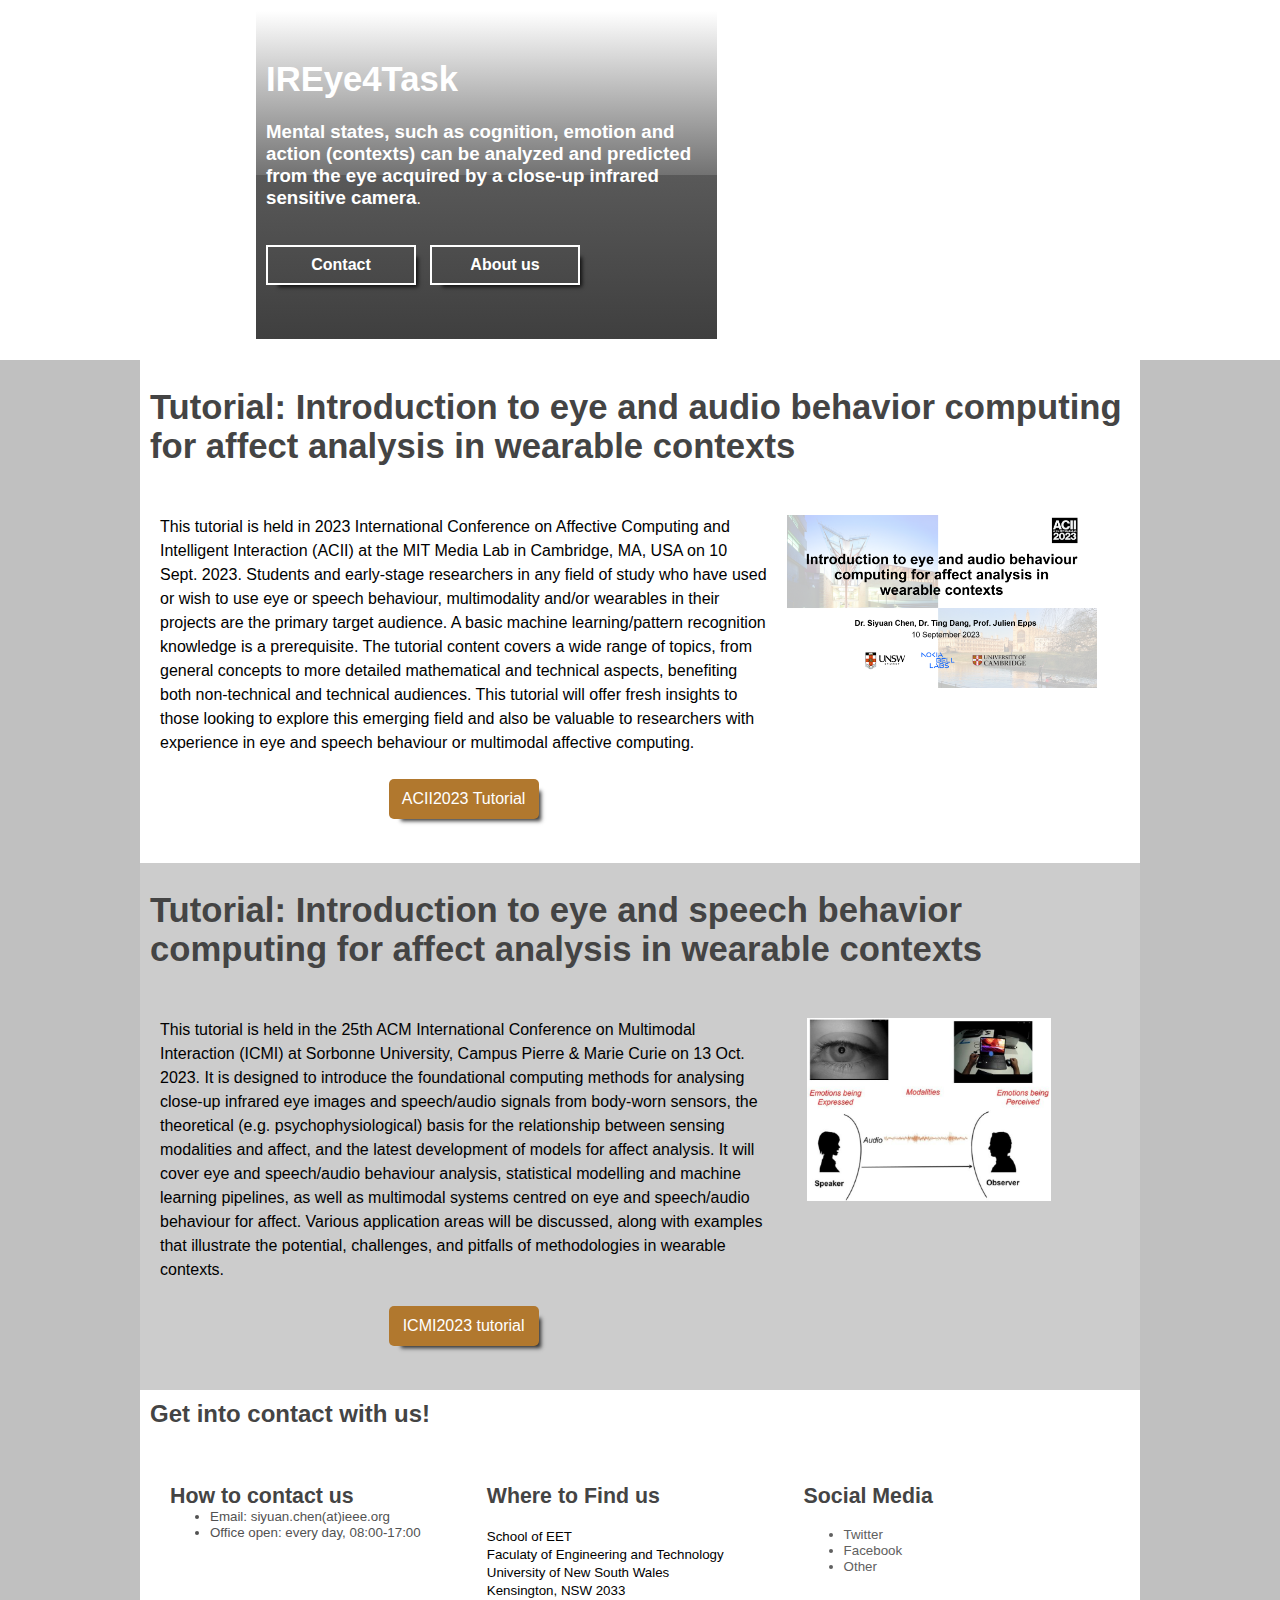
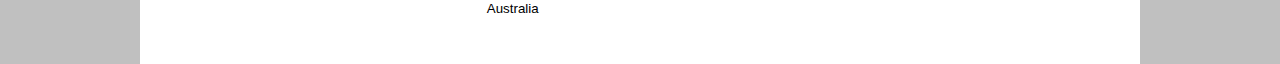
==== index.html @ 5e2644fa "Add files via upload" ====
<!DOCTYPE html>
<html> 
<head>
	<meta charset="utf-8">
	<meta name="viewport" content="width=device-width, initial-scale=1">
	<meta name="generator" content="RocketCake">
	<title></title>
	<link rel="stylesheet" type="text/css" href="index_html.css">
</head>
<body>
<div class="textstyle1">
<div id="container_6847f1d0"><div class="textstyle1"><div id="container_6cf5d1d2"><div id="container_6cf5d1d2_padding" ><div class="textstyle1"><span class="textstyle2"><br/></span><div id="container_118931d5"><div id="container_118931d5_padding" ></div></div></div>
<div class="textstyle3"><div id="container_74337d4f"><div id="container_74337d4f_padding" ><div class="textstyle3"><span class="textstyle4"><br/>IREye4Task</span><span class="textstyle5"><br/><br/>Mental states, such as cognition, emotion and action (contexts) can be analyzed and predicted from the eye acquired by a close-up infrared sensitive camera</span><span class="textstyle6">. </span>  <span class="textstyle7"><br/><br/></span>
  <a href="contact.html" style="text-decoration:none"><div id="button_4a2f61ca">
    <div class="vcenterstyle1"><div class="vcenterstyle2">      <div class="textstyle1">
        <span class="textstyle8">Contact</span>
        </div>
      <div class="textstyle3">
        </div>
      </div></div>
    </div></a>
  <span class="textstyle9">   </span>
  <a href="about.html" style="text-decoration:none"><div id="button_212cc296">
    <div class="vcenterstyle1"><div class="vcenterstyle2">      <div class="textstyle1">
        <span class="textstyle8">About us</span>
        </div>
      <div class="textstyle3">
        </div>
      </div></div>
    </div></a>
</div>
<div class="textstyle1">  <span class="textstyle9"><br/><br/></span>
</div>
<div style="clear:both"></div></div></div></div>
<div style="clear:both"></div></div></div></div>
</div>  </div>
<div class="textstyle3">
<div id="container_5dc15a0d"><div class="textstyle1"><div id="container_5152054b"><div id="container_5152054b_padding" ><div class="textstyle3"><span class="textstyle2"><br/></span><span class="textstyle10">Tutorial: Introduction to eye and audio behavior computing for affect analysis in wearable contexts<br/><br/></span><div id="container_10853e17"><div id="container_10853e17_padding" ><div class="textstyle3">  <span class="textstyle11">This tutorial is held in 2023 International Conference on Affective Computing and Intelligent Interaction (ACII) at the MIT Media Lab in Cambridge, MA, USA on 10 Sept. 2023. Students and early-stage researchers in any field of study who have used or wish to use eye or speech behaviour, multimodality and/or wearables in their projects are the primary target audience. A basic machine learning/pattern recognition knowledge is a prerequisite. The tutorial content covers a wide range of topics, from general concepts to more detailed mathematical and technical aspects, benefiting both non-technical and technical audiences. This tutorial will offer fresh insights to those looking to explore this emerging field and also be valuable to researchers with experience in eye and speech behaviour or multimodal affective computing.<br/><br/></span>
</div>
<div class="textstyle1">  <a href="acii_tutorial.html" style="text-decoration:none"><div id="button_26982c48">
    <div class="vcenterstyle1"><div class="vcenterstyle2">      <div class="textstyle3">
        </div>
      <div class="textstyle1">
        <span class="textstyle12">ACII2023 Tutorial</span>
        </div>
      </div></div>
    </div></a>
</div>
<div class="textstyle3">  <span class="textstyle11"><br/></span>
</div>
<div style="clear:both"></div></div></div><div id="container_10224cb5"><div id="container_10224cb5_padding" ><div class="textstyle3"><img src="rc_images/acii_tutorial_1200x671.png" width="1200" height="671" id="img_ea3b47e" alt="" title="" /></div>
<div style="clear:both"></div></div></div><span class="textstyle2"><br/></span></div>
<div style="clear:both"></div></div></div></div>
</div><span class="textstyle2"><br/></span><div id="container_147dd5a4"><div class="textstyle1"><div id="container_7d38756a"><div id="container_7d38756a_padding" ><div class="textstyle3"><span class="textstyle2"><br/></span><span class="textstyle10">Tutorial: Introduction to eye and speech behavior computing for affect analysis in wearable contexts<br/><br/></span><div id="container_78514065"><div id="container_78514065_padding" ><div class="textstyle3">  <span class="textstyle11">This tutorial is held in the 25th ACM International Conference on Multimodal Interaction (ICMI) at Sorbonne University, Campus Pierre &amp; Marie Curie on 13 Oct. 2023. It is designed to introduce the foundational computing methods for analysing close-up infrared eye images and speech/audio signals from body-worn sensors, the theoretical (e.g. psychophysiological) basis for the relationship between sensing modalities and affect, and the latest development of models for affect analysis. It will cover eye and speech/audio behaviour analysis, statistical modelling and machine learning pipelines, as well as multimodal systems centred on eye and speech/audio behaviour for affect. Various application areas will be discussed, along with examples that illustrate the potential, challenges, and pitfalls of methodologies in wearable contexts.<br/><br/></span>
</div>
<div class="textstyle1">  <a href="icmi_tutorial.html" style="text-decoration:none"><div id="button_782e733d">
    <div class="vcenterstyle1"><div class="vcenterstyle2">      <div class="textstyle3">
        </div>
      <div class="textstyle1">
        <span class="textstyle12">ICMI2023 tutorial</span>
        </div>
      </div></div>
    </div></a>
</div>
<div class="textstyle3">  <span class="textstyle11"><br/></span>
</div>
<div style="clear:both"></div></div></div><div id="container_4a7848cd"><div id="container_4a7848cd_padding" ><div class="textstyle1"><img src="rc_images/speech1.jpg" width="742" height="555" id="img_37eddc0e" alt="" title="" /></div>
<div style="clear:both"></div></div></div><span class="textstyle2"><br/></span></div>
<div style="clear:both"></div></div></div></div>
</div><span class="textstyle2"><br/></span>  </div>
<div class="textstyle1">
<div id="container_7d6eadac"><div id="container_7d6eadac_padding" ><div class="textstyle3"><span class="textstyle13">Get into contact with us!<br/></span><span class="textstyle2"><br/><br/></span><div id="container_718109b3"><div id="container_718109b3_padding" ><div class="textstyle3"><div id="container_5382d0f7"><div id="container_5382d0f7_padding" ><div class="textstyle3"><span class="textstyle14">How to contact us</span><span class="textstyle2"><br/></span>  <span class="textstyle15"> </span>
<ul id="ul_7d88a215" class="ulstyle1">
<li><span class="textstyle15">Email: siyuan.chen(at)ieee.org</span></li>
<li><span class="textstyle15">Office open: every day, 08:00-17:00</span></div>
</li>
</ul>
</div></div><div id="container_1fb17606"><div id="container_1fb17606_padding" ><div class="textstyle3"><span class="textstyle14">Where to Find us</span><span class="textstyle2"><br/><br/></span><span class="textstyle16">School of EET<br/>Faculaty of Engineering and Technology<br/>University of New South Wales<br/>Kensington, NSW 2033<br/>Australia</span></div>
</div></div><div id="container_638c8d1a"><div id="container_638c8d1a_padding" ><div class="textstyle3"><span class="textstyle14">Social Media</span><span class="textstyle2"><br/><br/></span><ul id="ul_534c4641" class="ulstyle2">
<li><span class="textstyle17">Twitter</span></li>
<li><span class="textstyle17">Facebook</span></li>
<li><span class="textstyle17">Other</span></div>
</li>
</ul>
</div></div></div>
<div style="clear:both"></div></div></div></div>
<div style="clear:both"></div></div></div>  </div>
</body>
</html>
---- index_html.css ----
a { color:#5D5D9E; } 
a:visited { color:#5D5D9E; } 
a:active { color:#5C615E; } 
a:hover { color:#B2B3B4; } 
#button_4a2f61ca { box-sizing: border-box; vertical-align: bottom; position:relative; display: inline-block; margin:10px 10px 0px 0px;width:150px; height:40px; background:none; border: 2px solid #FFFFFF; box-shadow: 7px 7px 4px -5px rgba(0, 0, 0, 0.784314);  }
#button_4a2f61ca:hover { border-color:#C0C0C0;  }
#button_4a2f61ca:hover span { color:#AFAFAF; }
#button_212cc296 { box-sizing: border-box; vertical-align: bottom; position:relative; display: inline-block; margin:10px 10px 0px 0px;width:150px; height:40px; background:none; border: 2px solid #FFFFFF; box-shadow: 7px 7px 4px -5px rgba(0, 0, 0, 0.784314);  }
#button_212cc296:hover { border-color:#C0C0C0;  }
#button_212cc296:hover span { color:#AFAFAF; }
body { background-color:#C0C0C0; padding:0;  margin: 0; }
.textstyle1 { text-align:center; }
#container_6847f1d0 { vertical-align: top; position:relative; display: inline-block; width:100%; min-height:354px; background-color:#2D2913;  }
#container_6cf5d1d2 { vertical-align: top; position:relative; display: inline-block; width:100%; min-height:360px; max-width:1600px; background-color:#FFFFFF; background-image: url(rc_images/ireye4task.jpg); background-position:center center; background-size:cover;  }
#container_6cf5d1d2_padding { margin: 10px; display: block;  }
.textstyle2 { font-size:12pt; font-family:Arial, Helvetica, sans-serif; color:#000000;  }
#container_118931d5 { vertical-align: top; position:relative; display: inline-block; width:85%; min-height:184px; max-width:1000px; background:none;  }
#container_118931d5_padding { margin: 10px; display: block;  }
.textstyle3 { text-align:left; }
#container_74337d4f { position:absolute; left:20%; top:3%; width:36%; min-height:318px; background-color:#FFFFFF; background: linear-gradient(to bottom,#FFFFFF, #727272 50%, #595959 50%, #3F3F3F);  }
#container_74337d4f_padding { margin: 10px; display: block;  }
.textstyle4 { font-size:26pt; font-family:Arial, Helvetica, sans-serif; color:#FFFFFF; font-weight:bold;  }
.textstyle5 { font-size:14pt; font-family:Arial, Helvetica, sans-serif; color:#FFFFFF; font-weight:bold;  }
.textstyle6 { font-size:12pt; font-family:Arial, Helvetica, sans-serif; color:#FFFFFF; line-height: 1.5;  }
.textstyle7 { font-size:12pt; font-family:Arial, Helvetica, sans-serif; color:#FFFFFF; font-weight:bold; line-height: 1.5;  }
.vcenterstyle1 { display: table; width: 100%; height: 100%; }
.vcenterstyle2 { display: table-cell; vertical-align: middle; }
.textstyle8 { font-size:12pt; font-family:Arial, Helvetica, sans-serif; color:#FFFFFF; font-weight:bold;  }
.textstyle9 { font-size:14pt; font-family:Arial, Helvetica, sans-serif; color:#000000;  }
#container_5dc15a0d { vertical-align: top; position:relative; display: inline-block; width:100%; min-height:150px; background:none;  }
#container_5152054b { vertical-align: top; position:relative; display: inline-block; width:80%; min-height:320px; max-width:1000px; background-color:#FFFFFF;  }
#container_5152054b_padding { margin: 10px; display: block;  }
.textstyle10 { font-size:26pt; font-family:Arial, Helvetica, sans-serif; color:#444444; font-weight:bold;  }
#container_10853e17 { vertical-align: top; position:relative; display: inline-block; width:64%; min-height:186px; background:none;  }
#container_10853e17_padding { margin: 10px; display: block;  }
.textstyle11 { font-size:12pt; font-family:Arial, Helvetica, sans-serif; color:#000000; line-height: 1.5;  }
#button_26982c48 { vertical-align: bottom; border-radius: 5px; position:relative; display: inline-block; width:150px; height:40px; background-color:#B1782E; box-shadow: 7px 7px 4px -5px rgba(0, 0, 0, 0.784314);  }
.textstyle12 { font-size:12pt; font-family:Arial, Helvetica, sans-serif; color:#FFFFFF;  }
#container_10224cb5 { vertical-align: top; position:relative; display: inline-block; width:33%; min-height:222px; background:none;  }
#container_10224cb5_padding { margin: 10px; display: block;  }
#img_ea3b47e { vertical-align: bottom; position:relative; display: inline-block; width:102%; background:none; height:auto;  }
#container_147dd5a4 { vertical-align: top; position:relative; display: inline-block; width:100%; min-height:150px; background:none;  }
#container_7d38756a { vertical-align: top; position:relative; display: inline-block; width:80%; min-height:320px; max-width:1000px; background-color:#CCCCCC;  }
#container_7d38756a_padding { margin: 10px; display: block;  }
#container_78514065 { vertical-align: top; position:relative; display: inline-block; width:64%; min-height:186px; background:none;  }
#container_78514065_padding { margin: 10px; display: block;  }
#button_782e733d { vertical-align: bottom; border-radius: 5px; position:relative; display: inline-block; width:150px; height:40px; background-color:#B1782E; box-shadow: 7px 7px 4px -5px rgba(0, 0, 0, 0.784314);  }
#container_4a7848cd { vertical-align: top; position:relative; display: inline-block; width:31%; min-height:186px; background:none;  }
#container_4a7848cd_padding { margin: 10px; display: block;  }
#img_37eddc0e { vertical-align: bottom; position:relative; display: inline-block; width:86%; background:none; height:auto;  }
#container_7d6eadac { vertical-align: top; position:relative; display: inline-block; width:80%; min-height:274px; max-width:1000px; background-color:#FFFFFF;  }
#container_7d6eadac_padding { margin: 10px; display: block;  }
.textstyle13 { font-size:18pt; font-family:Arial, Helvetica, sans-serif; color:#444444; font-weight:bold;  }
#container_718109b3 { vertical-align: top; position:relative; display: inline-block; width:100%; min-height:150px; background:none;  }
#container_718109b3_padding { margin: 10px; display: block;  }
#container_5382d0f7 { vertical-align: top; position:relative; display: inline-block; width:33%; min-height:150px; background:none;  }
#container_5382d0f7_padding { margin: 10px; display: block;  }
.textstyle14 { font-size:16pt; font-family:Arial, Helvetica, sans-serif; color:#444444; font-weight:bold;  }
.textstyle15 { font-size:10pt; font-family:Arial, Helvetica, sans-serif; color:#525252;  }
.ulstyle1 { margin:0; font-size: 10pt; color:#525252;  }
#container_1fb17606 { vertical-align: top; position:relative; display: inline-block; width:33%; min-height:150px; background:none;  }
#container_1fb17606_padding { margin: 10px; display: block;  }
.textstyle16 { font-size:10pt; font-family:Arial, Helvetica, sans-serif; color:#000000;  }
#container_638c8d1a { vertical-align: top; position:relative; display: inline-block; width:33%; min-height:150px; background:none;  }
#container_638c8d1a_padding { margin: 10px; display: block;  }
.ulstyle2 { margin:0; font-size: 10pt; color:#606060;  }
.textstyle17 { font-size:10pt; font-family:Arial, Helvetica, sans-serif; color:#606060;  }
@media only screen and (max-width: 450px)
{
		#container_5382d0f7 { width:100%;  }
		#container_1fb17606 { width:100%;  }
		#container_638c8d1a { width:100%;  }
}
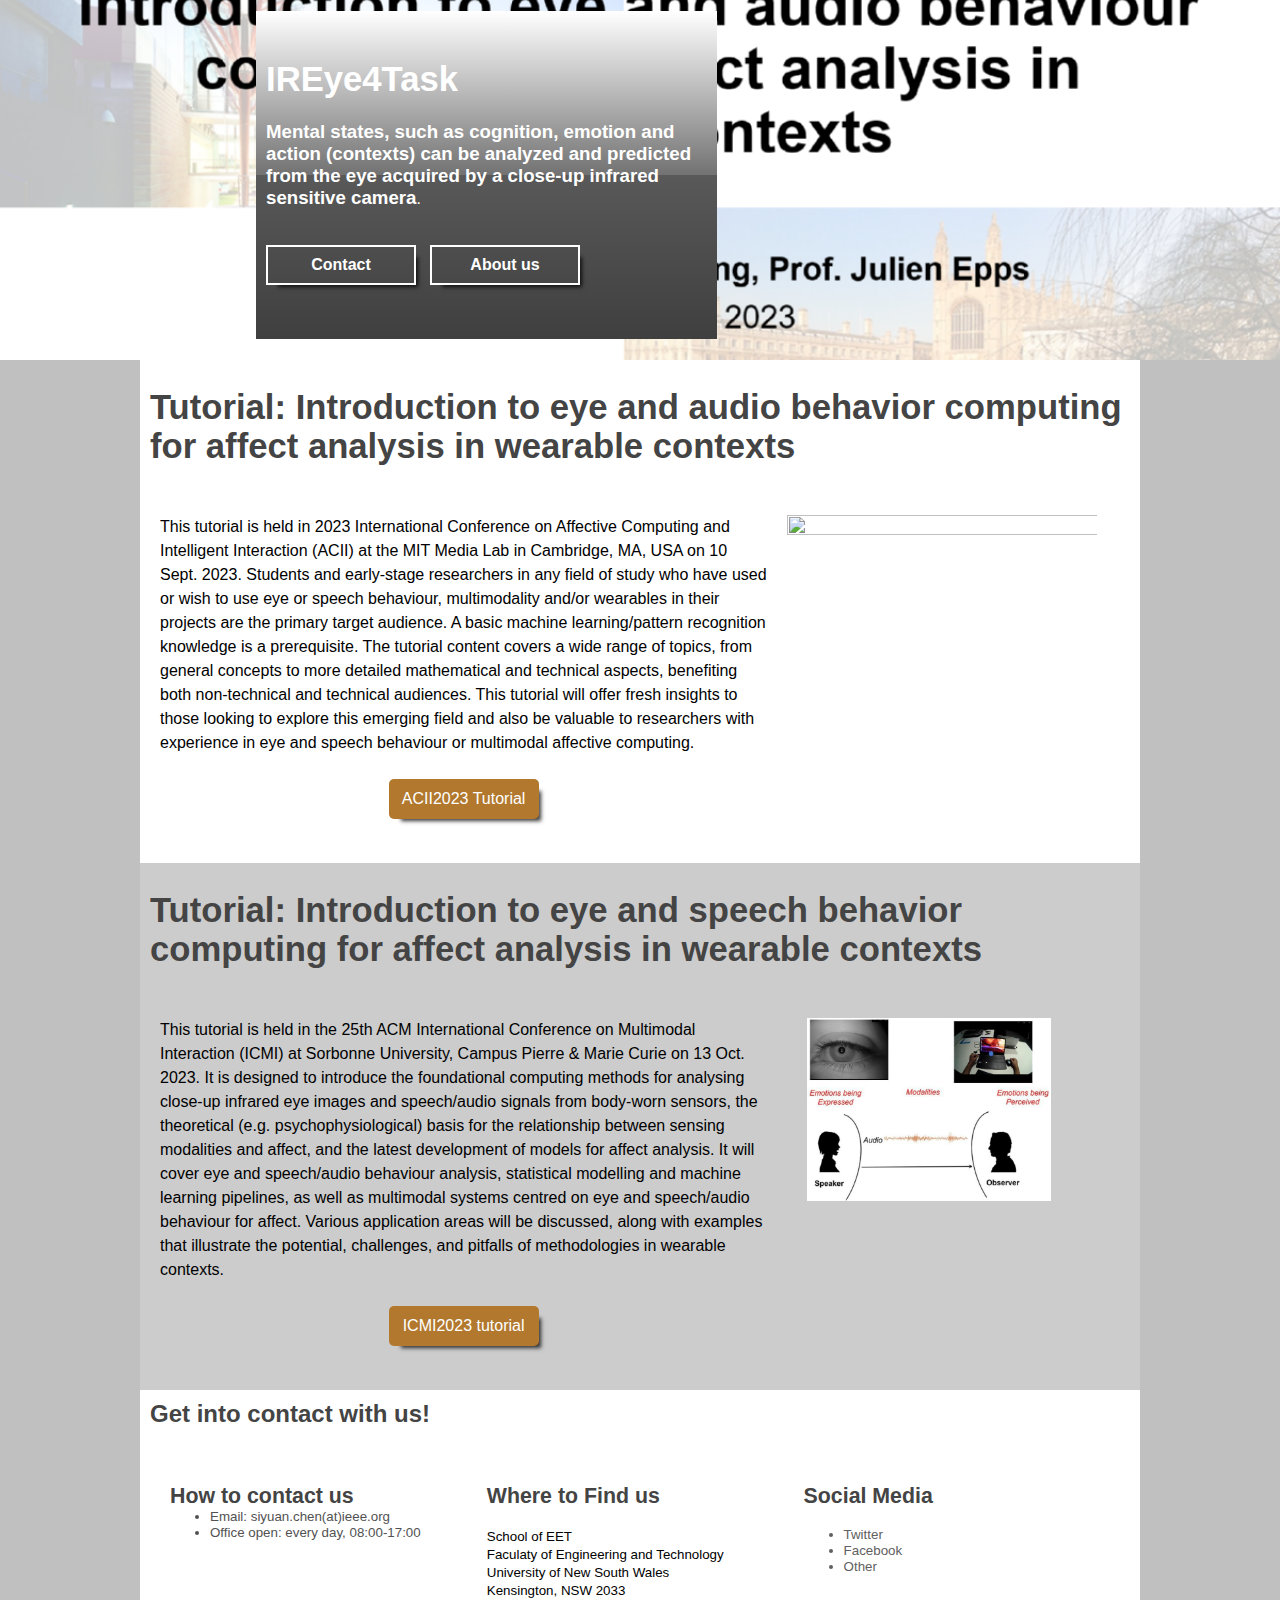
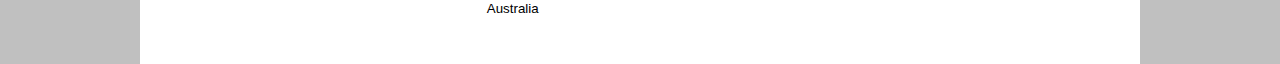
==== commit bce620c8: "Add files via upload" ====
--- a/index.html
+++ b/index.html
@@ -48,7 +48,7 @@
 </div>
 <div class="textstyle3">  <span class="textstyle11"><br/></span>
 </div>
-<div style="clear:both"></div></div></div><div id="container_10224cb5"><div id="container_10224cb5_padding" ><div class="textstyle3"><img src="rc_images/acii_tutorial_1200x671.png" width="1200" height="671" id="img_ea3b47e" alt="" title="" /></div>
+<div style="clear:both"></div></div></div><div id="container_10224cb5"><div id="container_10224cb5_padding" ><div class="textstyle3"><img src="rc_images/acii_tutorial_1200x6711.png" width="1200" height="671" id="img_ea3b47e" alt="" title="" /></div>
 <div style="clear:both"></div></div></div><span class="textstyle2"><br/></span></div>
 <div style="clear:both"></div></div></div></div>
 </div><span class="textstyle2"><br/></span><div id="container_147dd5a4"><div class="textstyle1"><div id="container_7d38756a"><div id="container_7d38756a_padding" ><div class="textstyle3"><span class="textstyle2"><br/></span><span class="textstyle10">Tutorial: Introduction to eye and speech behavior computing for affect analysis in wearable contexts<br/><br/></span><div id="container_78514065"><div id="container_78514065_padding" ><div class="textstyle3">  <span class="textstyle11">This tutorial is held in the 25th ACM International Conference on Multimodal Interaction (ICMI) at Sorbonne University, Campus Pierre &amp; Marie Curie on 13 Oct. 2023. It is designed to introduce the foundational computing methods for analysing close-up infrared eye images and speech/audio signals from body-worn sensors, the theoretical (e.g. psychophysiological) basis for the relationship between sensing modalities and affect, and the latest development of models for affect analysis. It will cover eye and speech/audio behaviour analysis, statistical modelling and machine learning pipelines, as well as multimodal systems centred on eye and speech/audio behaviour for affect. Various application areas will be discussed, along with examples that illustrate the potential, challenges, and pitfalls of methodologies in wearable contexts.<br/><br/></span>
--- a/index_html.css
+++ b/index_html.css
@@ -11,7 +11,7 @@
 body { background-color:#C0C0C0; padding:0;  margin: 0; }
 .textstyle1 { text-align:center; }
 #container_6847f1d0 { vertical-align: top; position:relative; display: inline-block; width:100%; min-height:354px; background-color:#2D2913;  }
-#container_6cf5d1d2 { vertical-align: top; position:relative; display: inline-block; width:100%; min-height:360px; max-width:1600px; background-color:#FFFFFF; background-image: url(rc_images/ireye4task.jpg); background-position:center center; background-size:cover;  }
+#container_6cf5d1d2 { vertical-align: top; position:relative; display: inline-block; width:100%; min-height:360px; max-width:1600px; background-color:#FFFFFF; background-image: url(rc_images/acii_tutorial_1200x671.png); background-position:center center; background-size:cover;  }
 #container_6cf5d1d2_padding { margin: 10px; display: block;  }
 .textstyle2 { font-size:12pt; font-family:Arial, Helvetica, sans-serif; color:#000000;  }
 #container_118931d5 { vertical-align: top; position:relative; display: inline-block; width:85%; min-height:184px; max-width:1000px; background:none;  }
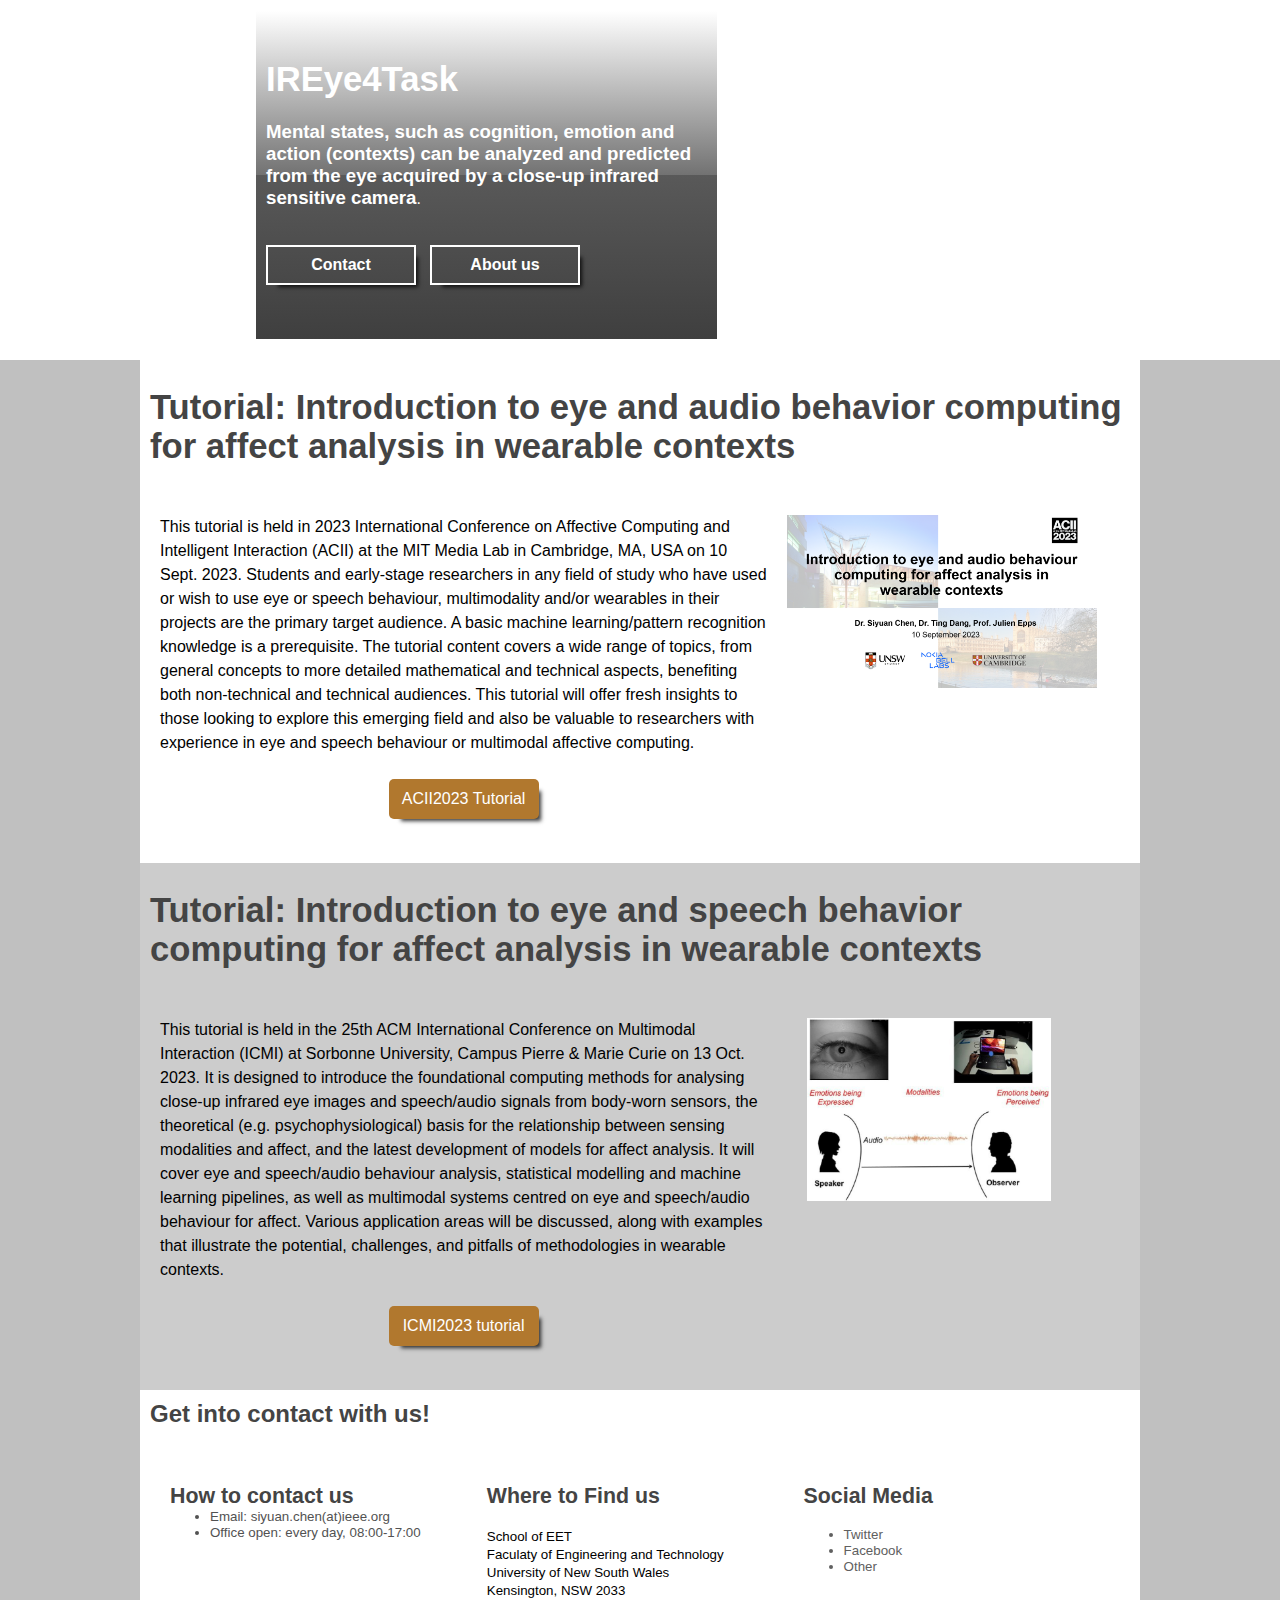
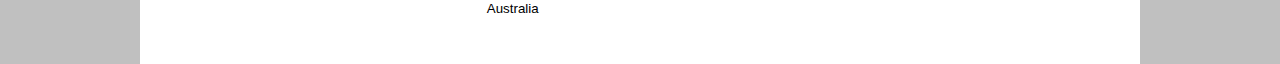
==== commit 6301ed85: "Add files via upload" ====
--- a/index.html
+++ b/index.html
@@ -48,7 +48,7 @@
 </div>
 <div class="textstyle3">  <span class="textstyle11"><br/></span>
 </div>
-<div style="clear:both"></div></div></div><div id="container_10224cb5"><div id="container_10224cb5_padding" ><div class="textstyle3"><img src="rc_images/acii_tutorial_1200x6711.png" width="1200" height="671" id="img_ea3b47e" alt="" title="" /></div>
+<div style="clear:both"></div></div></div><div id="container_10224cb5"><div id="container_10224cb5_padding" ><div class="textstyle3"><img src="rc_images/acii_tutorial_1200x671.png" width="1200" height="671" id="img_ea3b47e" alt="" title="" /></div>
 <div style="clear:both"></div></div></div><span class="textstyle2"><br/></span></div>
 <div style="clear:both"></div></div></div></div>
 </div><span class="textstyle2"><br/></span><div id="container_147dd5a4"><div class="textstyle1"><div id="container_7d38756a"><div id="container_7d38756a_padding" ><div class="textstyle3"><span class="textstyle2"><br/></span><span class="textstyle10">Tutorial: Introduction to eye and speech behavior computing for affect analysis in wearable contexts<br/><br/></span><div id="container_78514065"><div id="container_78514065_padding" ><div class="textstyle3">  <span class="textstyle11">This tutorial is held in the 25th ACM International Conference on Multimodal Interaction (ICMI) at Sorbonne University, Campus Pierre &amp; Marie Curie on 13 Oct. 2023. It is designed to introduce the foundational computing methods for analysing close-up infrared eye images and speech/audio signals from body-worn sensors, the theoretical (e.g. psychophysiological) basis for the relationship between sensing modalities and affect, and the latest development of models for affect analysis. It will cover eye and speech/audio behaviour analysis, statistical modelling and machine learning pipelines, as well as multimodal systems centred on eye and speech/audio behaviour for affect. Various application areas will be discussed, along with examples that illustrate the potential, challenges, and pitfalls of methodologies in wearable contexts.<br/><br/></span>
--- a/index_html.css
+++ b/index_html.css
@@ -11,7 +11,7 @@
 body { background-color:#C0C0C0; padding:0;  margin: 0; }
 .textstyle1 { text-align:center; }
 #container_6847f1d0 { vertical-align: top; position:relative; display: inline-block; width:100%; min-height:354px; background-color:#2D2913;  }
-#container_6cf5d1d2 { vertical-align: top; position:relative; display: inline-block; width:100%; min-height:360px; max-width:1600px; background-color:#FFFFFF; background-image: url(rc_images/acii_tutorial_1200x671.png); background-position:center center; background-size:cover;  }
+#container_6cf5d1d2 { vertical-align: top; position:relative; display: inline-block; width:100%; min-height:360px; max-width:1600px; background-color:#FFFFFF; background-image: url(rc_images/ireye4task.jpg); background-position:center center; background-size:cover;  }
 #container_6cf5d1d2_padding { margin: 10px; display: block;  }
 .textstyle2 { font-size:12pt; font-family:Arial, Helvetica, sans-serif; color:#000000;  }
 #container_118931d5 { vertical-align: top; position:relative; display: inline-block; width:85%; min-height:184px; max-width:1000px; background:none;  }
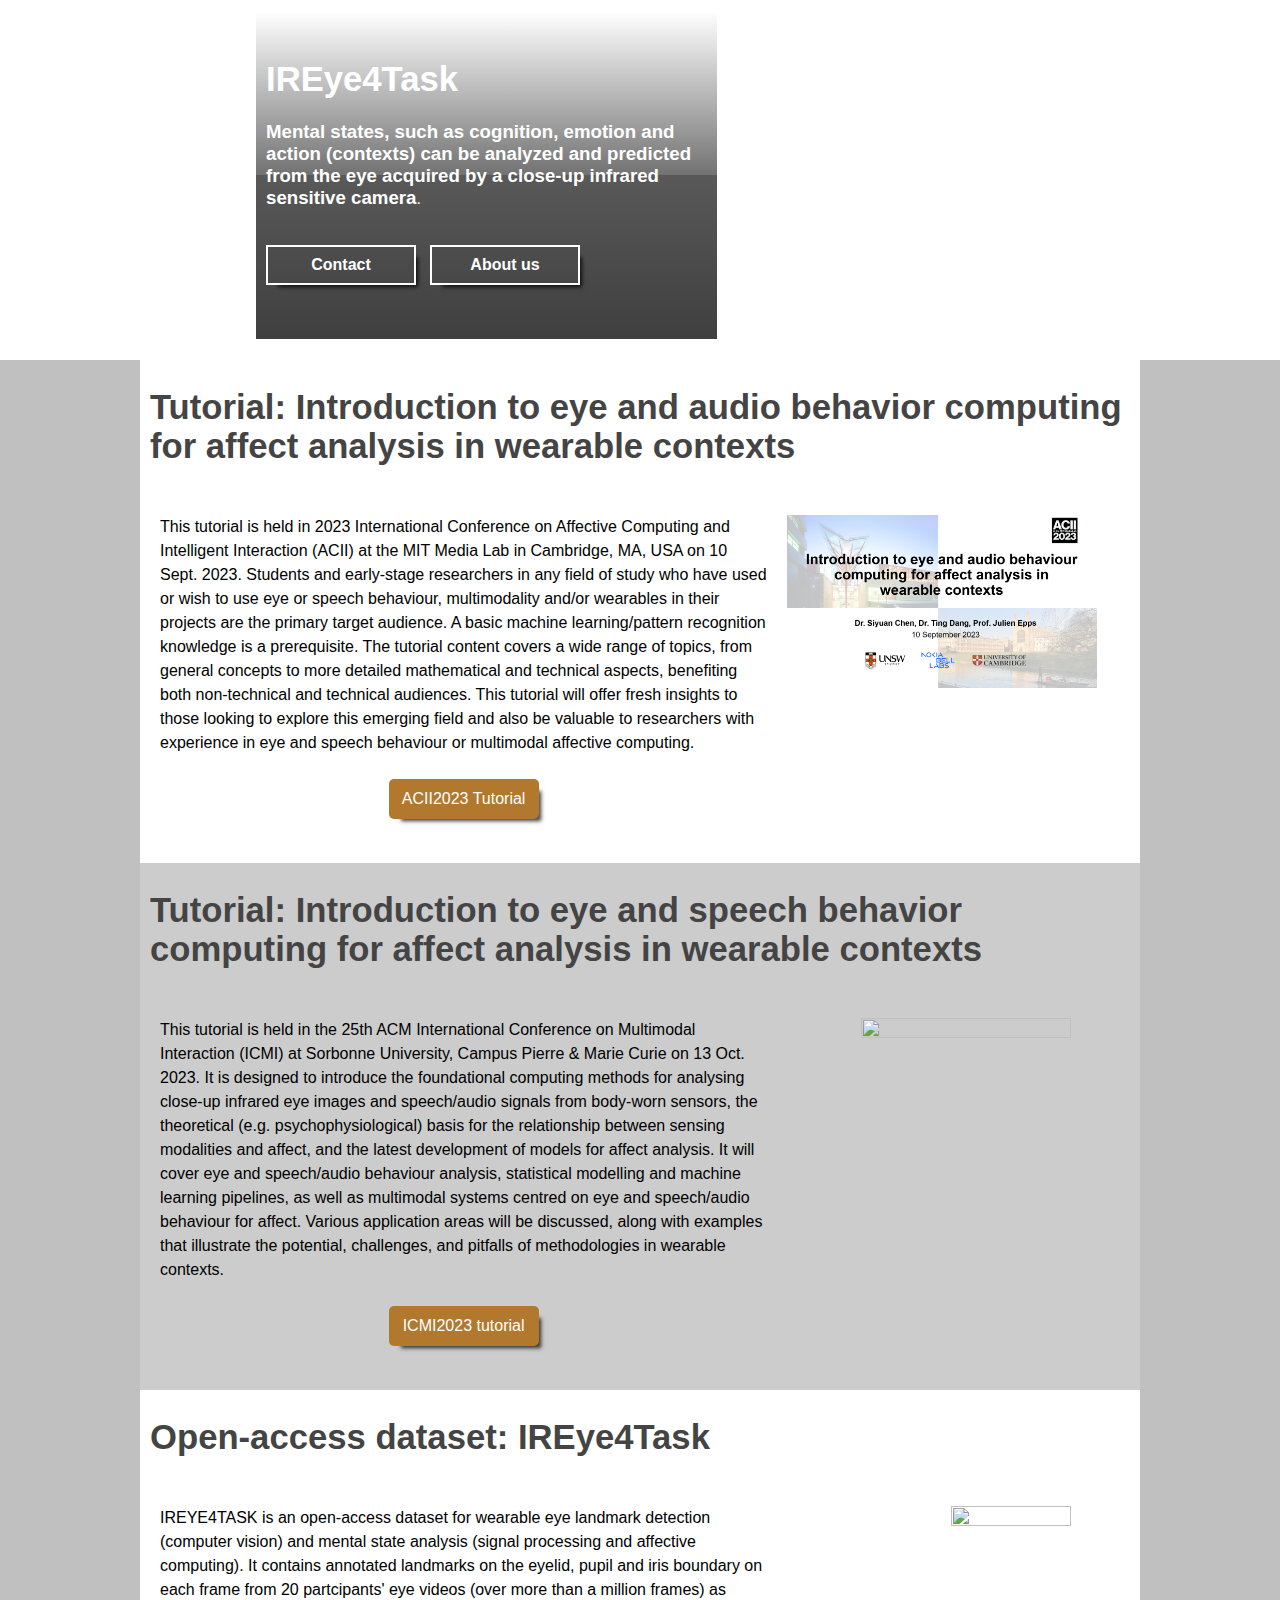
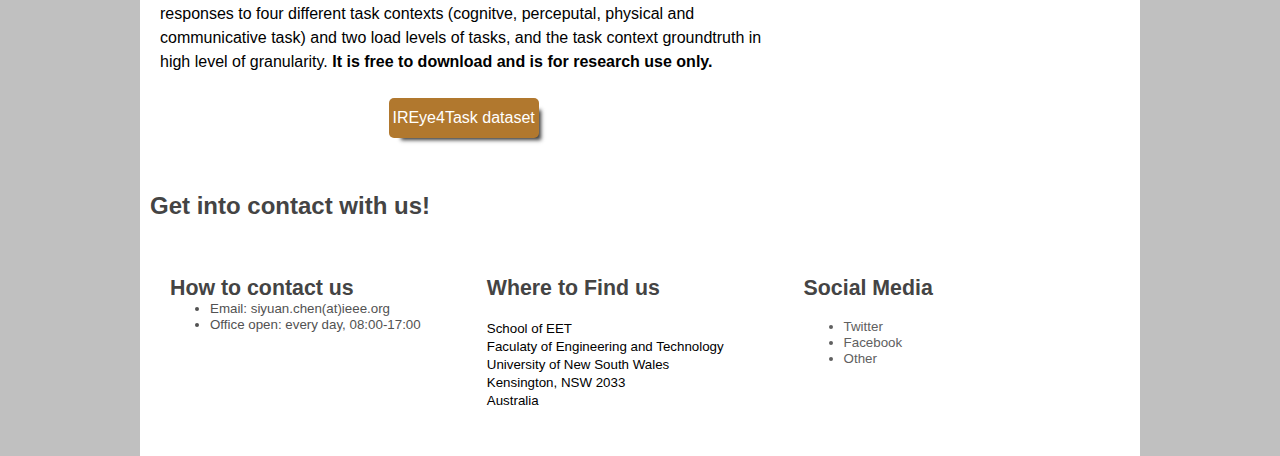
==== commit 40e015fa: "Add files via upload" ====
--- a/index.html
+++ b/index.html
@@ -64,22 +64,38 @@
 </div>
 <div class="textstyle3">  <span class="textstyle11"><br/></span>
 </div>
-<div style="clear:both"></div></div></div><div id="container_4a7848cd"><div id="container_4a7848cd_padding" ><div class="textstyle1"><img src="rc_images/speech1.jpg" width="742" height="555" id="img_37eddc0e" alt="" title="" /></div>
+<div style="clear:both"></div></div></div><div id="container_4a7848cd"><div id="container_4a7848cd_padding" ><div class="textstyle13"><img src="rc_images/speech.jpg" width="742" height="555" id="img_37eddc0e" alt="" title="" /></div>
 <div style="clear:both"></div></div></div><span class="textstyle2"><br/></span></div>
 <div style="clear:both"></div></div></div></div>
-</div><span class="textstyle2"><br/></span>  </div>
+</div><span class="textstyle2"><br/></span><div id="container_564289d1"><div class="textstyle1"><div id="container_48e28962"><div id="container_48e28962_padding" ><div class="textstyle3"><span class="textstyle2"><br/></span><span class="textstyle10">Open-access dataset: IREye4Task<br/><br/></span><div id="container_9da77dd"><div id="container_9da77dd_padding" ><div class="textstyle3">  <span class="textstyle11">IREYE4TASK is an open-access dataset for wearable eye landmark detection (computer vision) and mental state analysis (signal processing and affective computing). It contains annotated landmarks on the eyelid, pupil and iris boundary on each frame from 20 partcipants' eye videos (over more than a million frames) as responses to four different task contexts (cognitve, perceputal, physical and communicative task) and two load levels of tasks, and the task context groundtruth in high level of granularity. </span>
+<span class="textstyle14">It is free to download and is for research use only.</span><span class="textstyle11"><br/><br/></span></div>
+<div class="textstyle1">  <a href="acii_tutorial.html" style="text-decoration:none"><div id="button_5b94d7a6">
+    <div class="vcenterstyle1"><div class="vcenterstyle2">      <div class="textstyle3">
+        </div>
+      <div class="textstyle1">
+        <span class="textstyle12">IREye4Task dataset</span>
+        </div>
+      </div></div>
+    </div></a>
+</div>
+<div class="textstyle3">  <span class="textstyle11"><br/></span>
+</div>
+<div style="clear:both"></div></div></div><div id="container_7a349e57"><div id="container_7a349e57_padding" ><div class="textstyle13"><img src="rc_images/dataset.png" width="408" height="555" id="img_11641a92" alt="" title="" /></div>
+<div style="clear:both"></div></div></div><span class="textstyle2"><br/></span></div>
+<div style="clear:both"></div></div></div></div>
+</div>  </div>
 <div class="textstyle1">
-<div id="container_7d6eadac"><div id="container_7d6eadac_padding" ><div class="textstyle3"><span class="textstyle13">Get into contact with us!<br/></span><span class="textstyle2"><br/><br/></span><div id="container_718109b3"><div id="container_718109b3_padding" ><div class="textstyle3"><div id="container_5382d0f7"><div id="container_5382d0f7_padding" ><div class="textstyle3"><span class="textstyle14">How to contact us</span><span class="textstyle2"><br/></span>  <span class="textstyle15"> </span>
+<div id="container_7d6eadac"><div id="container_7d6eadac_padding" ><div class="textstyle3"><span class="textstyle15">Get into contact with us!<br/></span><span class="textstyle2"><br/><br/></span><div id="container_718109b3"><div id="container_718109b3_padding" ><div class="textstyle3"><div id="container_5382d0f7"><div id="container_5382d0f7_padding" ><div class="textstyle3"><span class="textstyle16">How to contact us</span><span class="textstyle2"><br/></span>  <span class="textstyle17"> </span>
 <ul id="ul_7d88a215" class="ulstyle1">
-<li><span class="textstyle15">Email: siyuan.chen(at)ieee.org</span></li>
-<li><span class="textstyle15">Office open: every day, 08:00-17:00</span></div>
+<li><span class="textstyle17">Email: siyuan.chen(at)ieee.org</span></li>
+<li><span class="textstyle17">Office open: every day, 08:00-17:00</span></div>
 </li>
 </ul>
-</div></div><div id="container_1fb17606"><div id="container_1fb17606_padding" ><div class="textstyle3"><span class="textstyle14">Where to Find us</span><span class="textstyle2"><br/><br/></span><span class="textstyle16">School of EET<br/>Faculaty of Engineering and Technology<br/>University of New South Wales<br/>Kensington, NSW 2033<br/>Australia</span></div>
-</div></div><div id="container_638c8d1a"><div id="container_638c8d1a_padding" ><div class="textstyle3"><span class="textstyle14">Social Media</span><span class="textstyle2"><br/><br/></span><ul id="ul_534c4641" class="ulstyle2">
-<li><span class="textstyle17">Twitter</span></li>
-<li><span class="textstyle17">Facebook</span></li>
-<li><span class="textstyle17">Other</span></div>
+</div></div><div id="container_1fb17606"><div id="container_1fb17606_padding" ><div class="textstyle3"><span class="textstyle16">Where to Find us</span><span class="textstyle2"><br/><br/></span><span class="textstyle18">School of EET<br/>Faculaty of Engineering and Technology<br/>University of New South Wales<br/>Kensington, NSW 2033<br/>Australia</span></div>
+</div></div><div id="container_638c8d1a"><div id="container_638c8d1a_padding" ><div class="textstyle3"><span class="textstyle16">Social Media</span><span class="textstyle2"><br/><br/></span><ul id="ul_534c4641" class="ulstyle2">
+<li><span class="textstyle19">Twitter</span></li>
+<li><span class="textstyle19">Facebook</span></li>
+<li><span class="textstyle19">Other</span></div>
 </li>
 </ul>
 </div></div></div>
--- a/index_html.css
+++ b/index_html.css
@@ -11,7 +11,7 @@
 body { background-color:#C0C0C0; padding:0;  margin: 0; }
 .textstyle1 { text-align:center; }
 #container_6847f1d0 { vertical-align: top; position:relative; display: inline-block; width:100%; min-height:354px; background-color:#2D2913;  }
-#container_6cf5d1d2 { vertical-align: top; position:relative; display: inline-block; width:100%; min-height:360px; max-width:1600px; background-color:#FFFFFF; background-image: url(rc_images/ireye4task.jpg); background-position:center center; background-size:cover;  }
+#container_6cf5d1d2 { vertical-align: top; position:relative; display: inline-block; width:100%; min-height:360px; max-width:1600px; background-color:#FFFFFF; background-image: url(rc_images/ireye4task.jpg); background-position:top center; background-size:cover;  }
 #container_6cf5d1d2_padding { margin: 10px; display: block;  }
 .textstyle2 { font-size:12pt; font-family:Arial, Helvetica, sans-serif; color:#000000;  }
 #container_118931d5 { vertical-align: top; position:relative; display: inline-block; width:85%; min-height:184px; max-width:1000px; background:none;  }
@@ -47,24 +47,35 @@
 #button_782e733d { vertical-align: bottom; border-radius: 5px; position:relative; display: inline-block; width:150px; height:40px; background-color:#B1782E; box-shadow: 7px 7px 4px -5px rgba(0, 0, 0, 0.784314);  }
 #container_4a7848cd { vertical-align: top; position:relative; display: inline-block; width:31%; min-height:186px; background:none;  }
 #container_4a7848cd_padding { margin: 10px; display: block;  }
+.textstyle13 { text-align:right; }
 #img_37eddc0e { vertical-align: bottom; position:relative; display: inline-block; width:86%; background:none; height:auto;  }
+#container_564289d1 { vertical-align: top; position:relative; display: inline-block; width:100%; min-height:150px; background:none;  }
+#container_48e28962 { vertical-align: top; position:relative; display: inline-block; width:80%; min-height:320px; max-width:1000px; background-color:#FFFFFF;  }
+#container_48e28962_padding { margin: 10px; display: block;  }
+#container_9da77dd { vertical-align: top; position:relative; display: inline-block; width:64%; min-height:186px; background:none;  }
+#container_9da77dd_padding { margin: 10px; display: block;  }
+.textstyle14 { font-size:12pt; font-family:Arial, Helvetica, sans-serif; color:#000000; font-weight:bold; line-height: 1.5;  }
+#button_5b94d7a6 { vertical-align: bottom; border-radius: 5px; position:relative; display: inline-block; width:150px; height:40px; background-color:#B1782E; box-shadow: 7px 7px 4px -5px rgba(0, 0, 0, 0.784314);  }
+#container_7a349e57 { vertical-align: top; position:relative; display: inline-block; width:31%; min-height:270px; background:none;  }
+#container_7a349e57_padding { margin: 10px; display: block;  }
+#img_11641a92 { vertical-align: bottom; position:relative; display: inline-block; width:65%; background:none; height:auto;  }
 #container_7d6eadac { vertical-align: top; position:relative; display: inline-block; width:80%; min-height:274px; max-width:1000px; background-color:#FFFFFF;  }
 #container_7d6eadac_padding { margin: 10px; display: block;  }
-.textstyle13 { font-size:18pt; font-family:Arial, Helvetica, sans-serif; color:#444444; font-weight:bold;  }
+.textstyle15 { font-size:18pt; font-family:Arial, Helvetica, sans-serif; color:#444444; font-weight:bold;  }
 #container_718109b3 { vertical-align: top; position:relative; display: inline-block; width:100%; min-height:150px; background:none;  }
 #container_718109b3_padding { margin: 10px; display: block;  }
 #container_5382d0f7 { vertical-align: top; position:relative; display: inline-block; width:33%; min-height:150px; background:none;  }
 #container_5382d0f7_padding { margin: 10px; display: block;  }
-.textstyle14 { font-size:16pt; font-family:Arial, Helvetica, sans-serif; color:#444444; font-weight:bold;  }
-.textstyle15 { font-size:10pt; font-family:Arial, Helvetica, sans-serif; color:#525252;  }
+.textstyle16 { font-size:16pt; font-family:Arial, Helvetica, sans-serif; color:#444444; font-weight:bold;  }
+.textstyle17 { font-size:10pt; font-family:Arial, Helvetica, sans-serif; color:#525252;  }
 .ulstyle1 { margin:0; font-size: 10pt; color:#525252;  }
 #container_1fb17606 { vertical-align: top; position:relative; display: inline-block; width:33%; min-height:150px; background:none;  }
 #container_1fb17606_padding { margin: 10px; display: block;  }
-.textstyle16 { font-size:10pt; font-family:Arial, Helvetica, sans-serif; color:#000000;  }
+.textstyle18 { font-size:10pt; font-family:Arial, Helvetica, sans-serif; color:#000000;  }
 #container_638c8d1a { vertical-align: top; position:relative; display: inline-block; width:33%; min-height:150px; background:none;  }
 #container_638c8d1a_padding { margin: 10px; display: block;  }
 .ulstyle2 { margin:0; font-size: 10pt; color:#606060;  }
-.textstyle17 { font-size:10pt; font-family:Arial, Helvetica, sans-serif; color:#606060;  }
+.textstyle19 { font-size:10pt; font-family:Arial, Helvetica, sans-serif; color:#606060;  }
 @media only screen and (max-width: 450px)
 {
 		#container_5382d0f7 { width:100%;  }
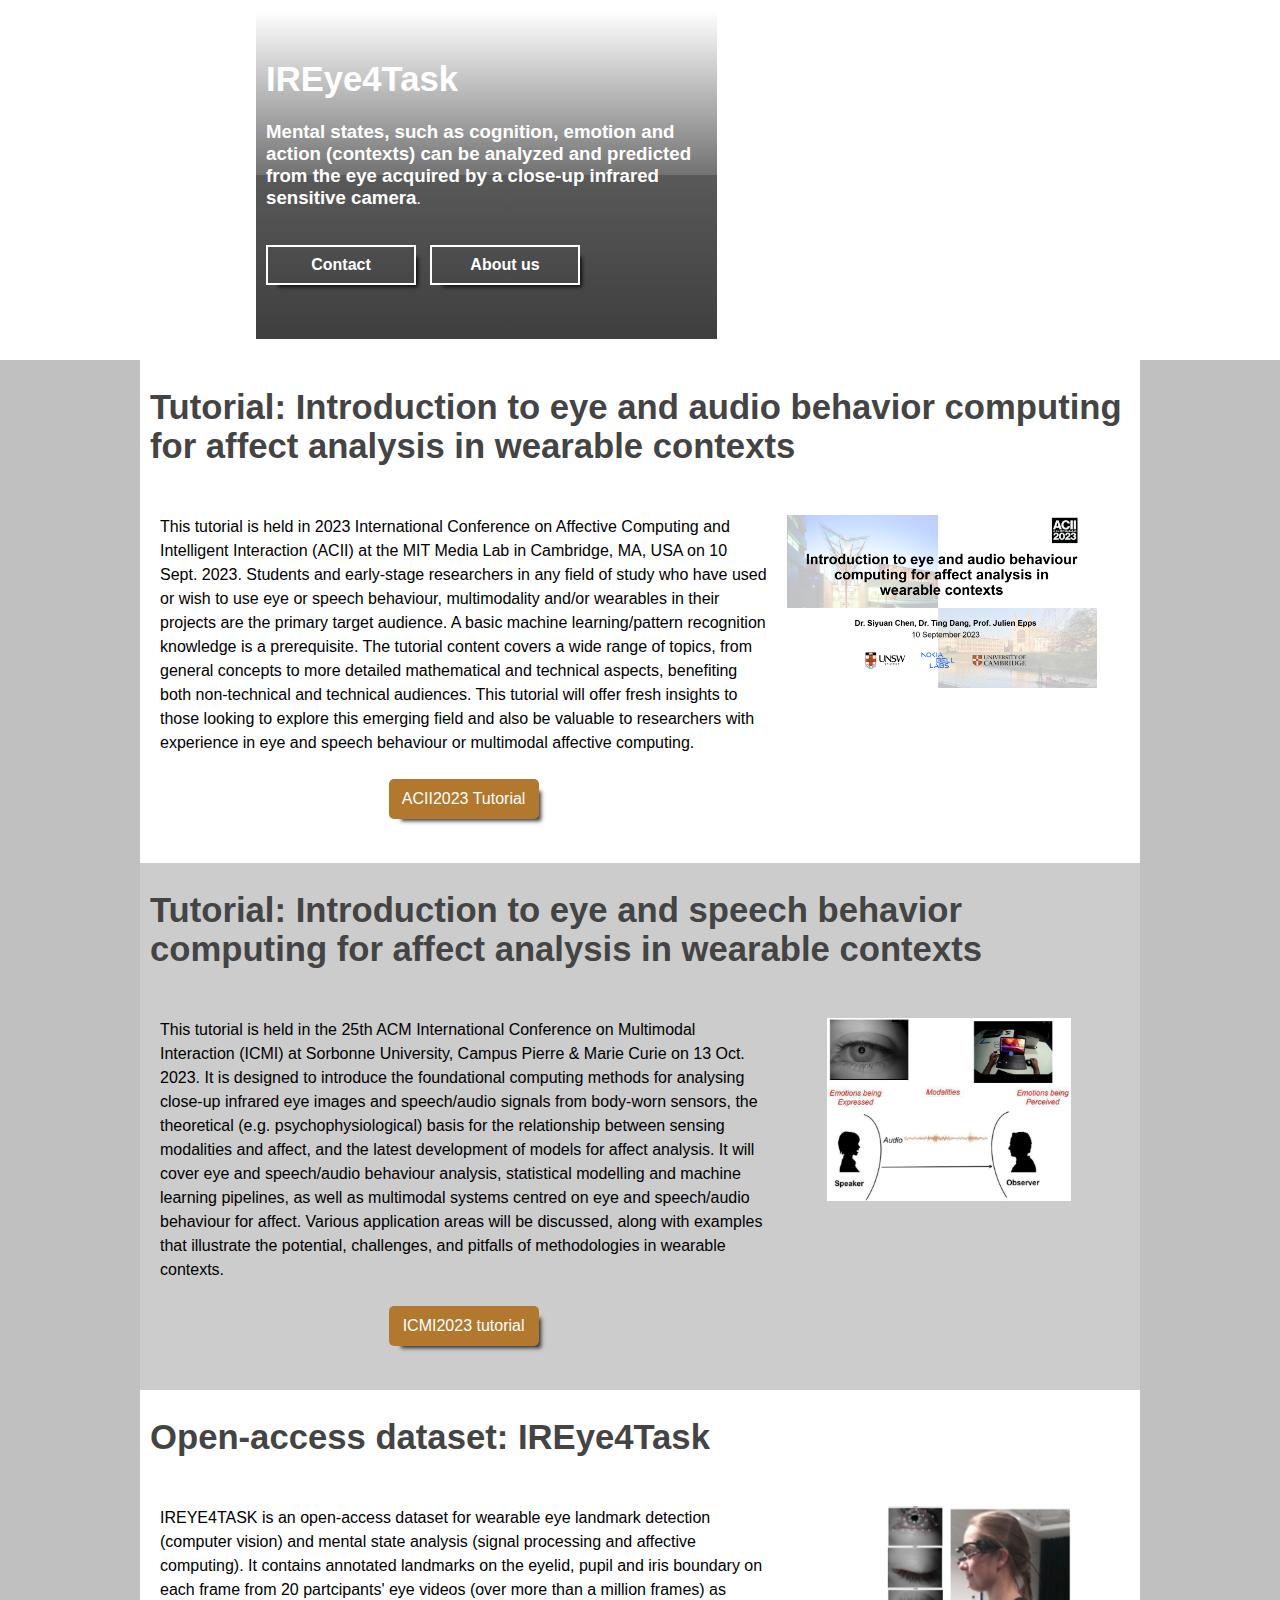
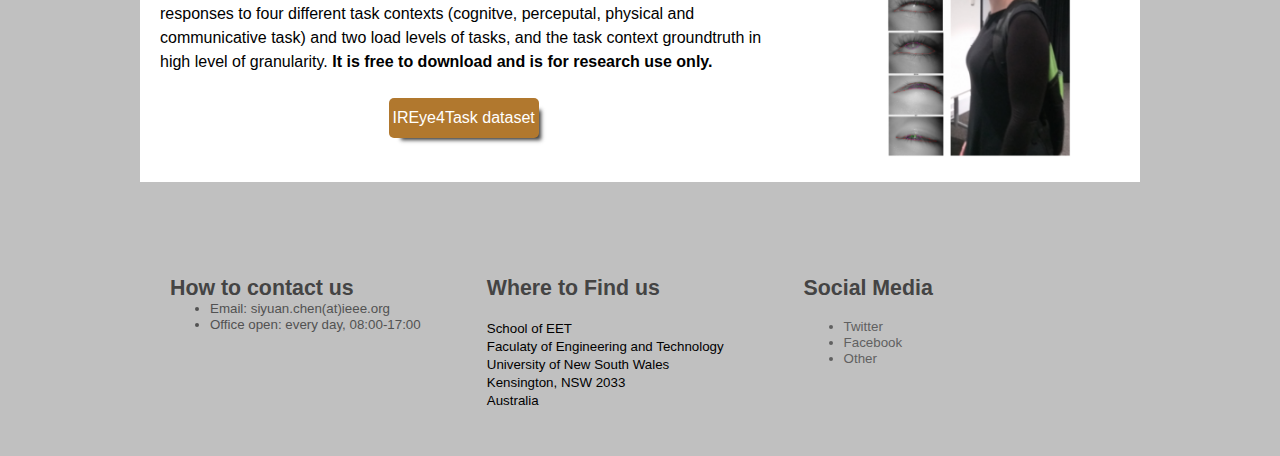
==== commit 9eea0984: "Add files via upload" ====
--- a/index.html
+++ b/index.html
@@ -69,7 +69,7 @@
 <div style="clear:both"></div></div></div></div>
 </div><span class="textstyle2"><br/></span><div id="container_564289d1"><div class="textstyle1"><div id="container_48e28962"><div id="container_48e28962_padding" ><div class="textstyle3"><span class="textstyle2"><br/></span><span class="textstyle10">Open-access dataset: IREye4Task<br/><br/></span><div id="container_9da77dd"><div id="container_9da77dd_padding" ><div class="textstyle3">  <span class="textstyle11">IREYE4TASK is an open-access dataset for wearable eye landmark detection (computer vision) and mental state analysis (signal processing and affective computing). It contains annotated landmarks on the eyelid, pupil and iris boundary on each frame from 20 partcipants' eye videos (over more than a million frames) as responses to four different task contexts (cognitve, perceputal, physical and communicative task) and two load levels of tasks, and the task context groundtruth in high level of granularity. </span>
 <span class="textstyle14">It is free to download and is for research use only.</span><span class="textstyle11"><br/><br/></span></div>
-<div class="textstyle1">  <a href="acii_tutorial.html" style="text-decoration:none"><div id="button_5b94d7a6">
+<div class="textstyle1">  <a href="dataset.html" style="text-decoration:none"><div id="button_5b94d7a6">
     <div class="vcenterstyle1"><div class="vcenterstyle2">      <div class="textstyle3">
         </div>
       <div class="textstyle1">
@@ -85,7 +85,7 @@
 <div style="clear:both"></div></div></div></div>
 </div>  </div>
 <div class="textstyle1">
-<div id="container_7d6eadac"><div id="container_7d6eadac_padding" ><div class="textstyle3"><span class="textstyle15">Get into contact with us!<br/></span><span class="textstyle2"><br/><br/></span><div id="container_718109b3"><div id="container_718109b3_padding" ><div class="textstyle3"><div id="container_5382d0f7"><div id="container_5382d0f7_padding" ><div class="textstyle3"><span class="textstyle16">How to contact us</span><span class="textstyle2"><br/></span>  <span class="textstyle17"> </span>
+<div id="container_7d6eadac"><div id="container_7d6eadac_padding" ><div class="textstyle3"><span class="textstyle15"><br/></span><span class="textstyle2"><br/><br/></span><div id="container_718109b3"><div id="container_718109b3_padding" ><div class="textstyle3"><div id="container_5382d0f7"><div id="container_5382d0f7_padding" ><div class="textstyle3"><span class="textstyle16">How to contact us</span><span class="textstyle2"><br/></span>  <span class="textstyle17"> </span>
 <ul id="ul_7d88a215" class="ulstyle1">
 <li><span class="textstyle17">Email: siyuan.chen(at)ieee.org</span></li>
 <li><span class="textstyle17">Office open: every day, 08:00-17:00</span></div>
--- a/index_html.css
+++ b/index_html.css
@@ -59,7 +59,7 @@
 #container_7a349e57 { vertical-align: top; position:relative; display: inline-block; width:31%; min-height:270px; background:none;  }
 #container_7a349e57_padding { margin: 10px; display: block;  }
 #img_11641a92 { vertical-align: bottom; position:relative; display: inline-block; width:65%; background:none; height:auto;  }
-#container_7d6eadac { vertical-align: top; position:relative; display: inline-block; width:80%; min-height:274px; max-width:1000px; background-color:#FFFFFF;  }
+#container_7d6eadac { vertical-align: top; position:relative; display: inline-block; width:80%; min-height:274px; max-width:1000px; background-color:#C0C0C0;  }
 #container_7d6eadac_padding { margin: 10px; display: block;  }
 .textstyle15 { font-size:18pt; font-family:Arial, Helvetica, sans-serif; color:#444444; font-weight:bold;  }
 #container_718109b3 { vertical-align: top; position:relative; display: inline-block; width:100%; min-height:150px; background:none;  }
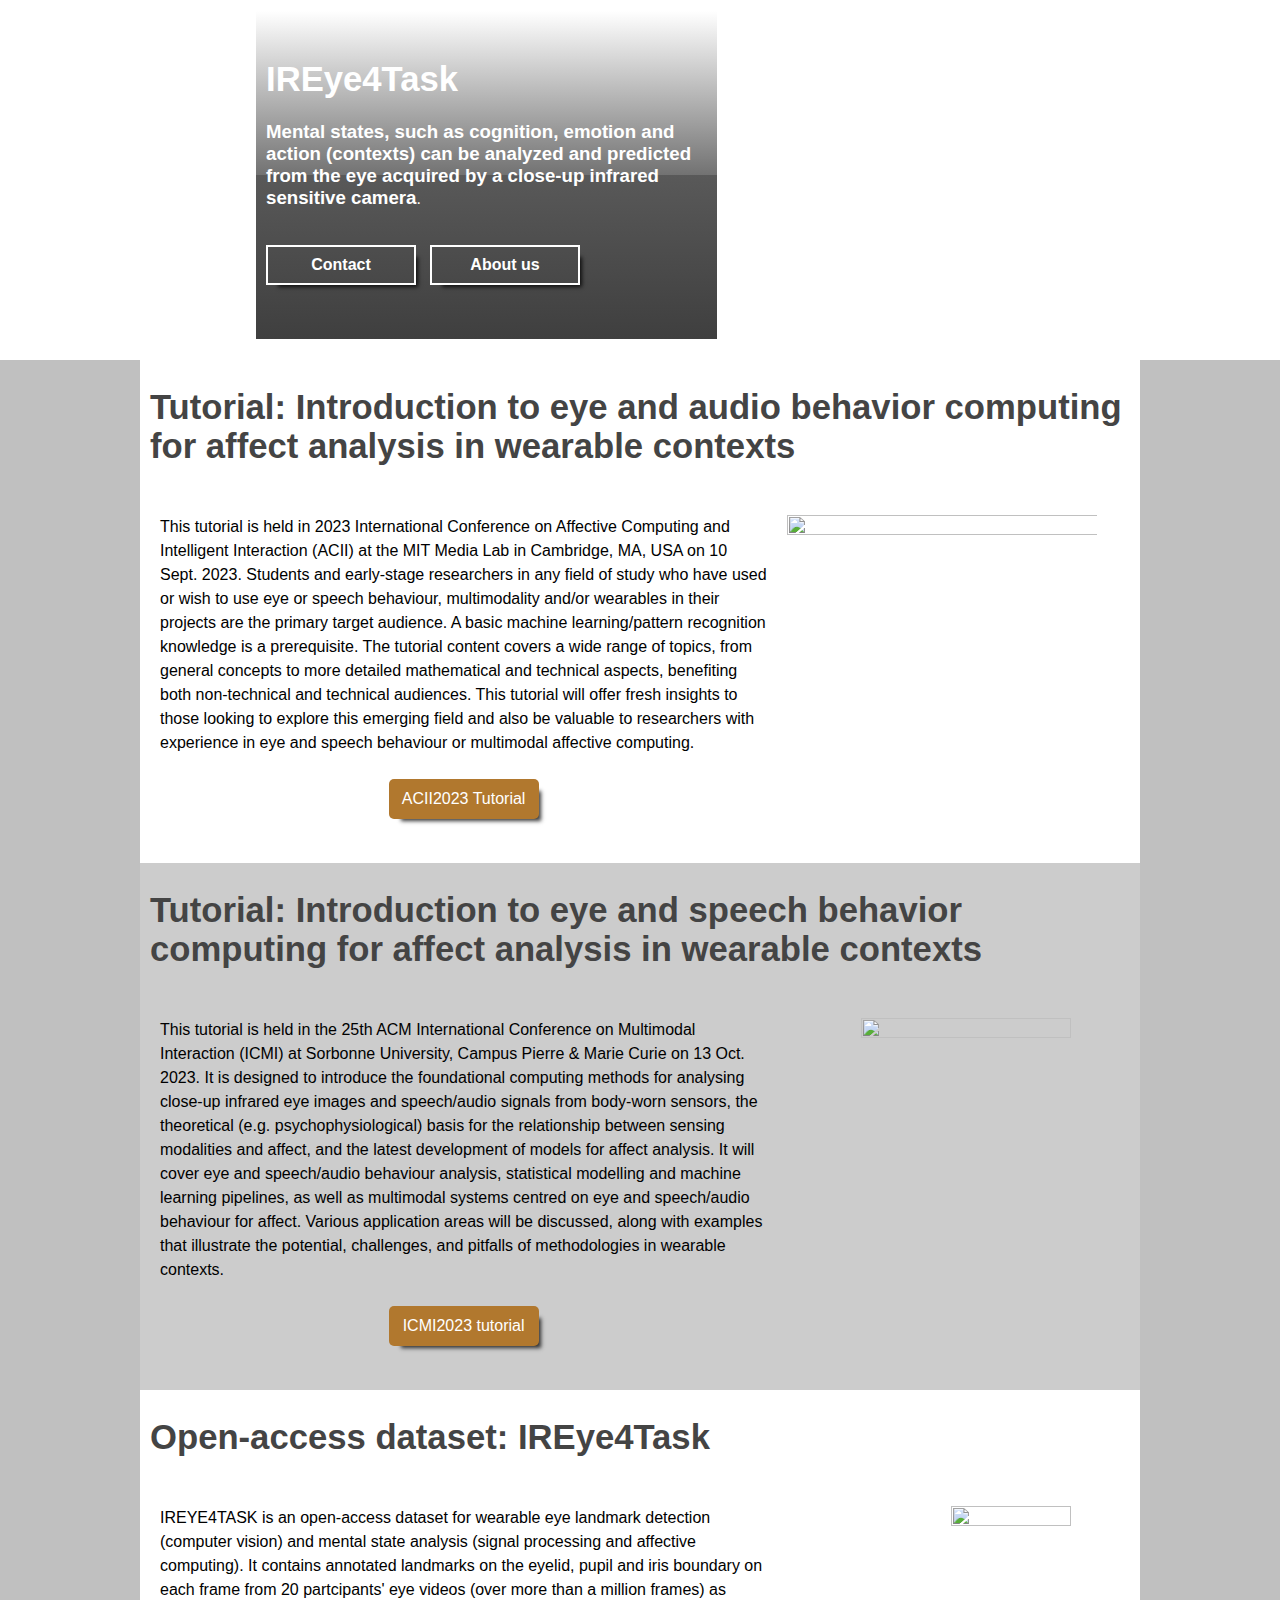
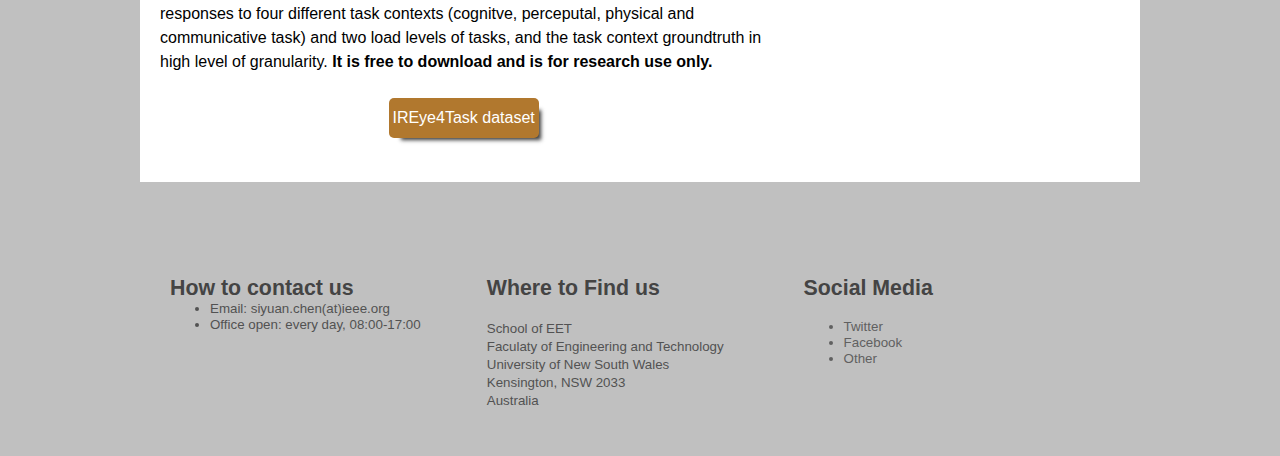
==== commit 5de3d4ba: "Add files via upload" ====
--- a/index.html
+++ b/index.html
@@ -91,11 +91,11 @@
 <li><span class="textstyle17">Office open: every day, 08:00-17:00</span></div>
 </li>
 </ul>
-</div></div><div id="container_1fb17606"><div id="container_1fb17606_padding" ><div class="textstyle3"><span class="textstyle16">Where to Find us</span><span class="textstyle2"><br/><br/></span><span class="textstyle18">School of EET<br/>Faculaty of Engineering and Technology<br/>University of New South Wales<br/>Kensington, NSW 2033<br/>Australia</span></div>
+</div></div><div id="container_1fb17606"><div id="container_1fb17606_padding" ><div class="textstyle3"><span class="textstyle16">Where to Find us</span><span class="textstyle2"><br/><br/></span><span class="textstyle17">School of EET<br/>Faculaty of Engineering and Technology<br/>University of New South Wales<br/>Kensington, NSW 2033<br/>Australia</span></div>
 </div></div><div id="container_638c8d1a"><div id="container_638c8d1a_padding" ><div class="textstyle3"><span class="textstyle16">Social Media</span><span class="textstyle2"><br/><br/></span><ul id="ul_534c4641" class="ulstyle2">
-<li><span class="textstyle19">Twitter</span></li>
-<li><span class="textstyle19">Facebook</span></li>
-<li><span class="textstyle19">Other</span></div>
+<li><span class="textstyle18">Twitter</span></li>
+<li><span class="textstyle18">Facebook</span></li>
+<li><span class="textstyle18">Other</span></div>
 </li>
 </ul>
 </div></div></div>
--- a/index_html.css
+++ b/index_html.css
@@ -71,11 +71,10 @@
 .ulstyle1 { margin:0; font-size: 10pt; color:#525252;  }
 #container_1fb17606 { vertical-align: top; position:relative; display: inline-block; width:33%; min-height:150px; background:none;  }
 #container_1fb17606_padding { margin: 10px; display: block;  }
-.textstyle18 { font-size:10pt; font-family:Arial, Helvetica, sans-serif; color:#000000;  }
 #container_638c8d1a { vertical-align: top; position:relative; display: inline-block; width:33%; min-height:150px; background:none;  }
 #container_638c8d1a_padding { margin: 10px; display: block;  }
 .ulstyle2 { margin:0; font-size: 10pt; color:#606060;  }
-.textstyle19 { font-size:10pt; font-family:Arial, Helvetica, sans-serif; color:#606060;  }
+.textstyle18 { font-size:10pt; font-family:Arial, Helvetica, sans-serif; color:#606060;  }
 @media only screen and (max-width: 450px)
 {
 		#container_5382d0f7 { width:100%;  }
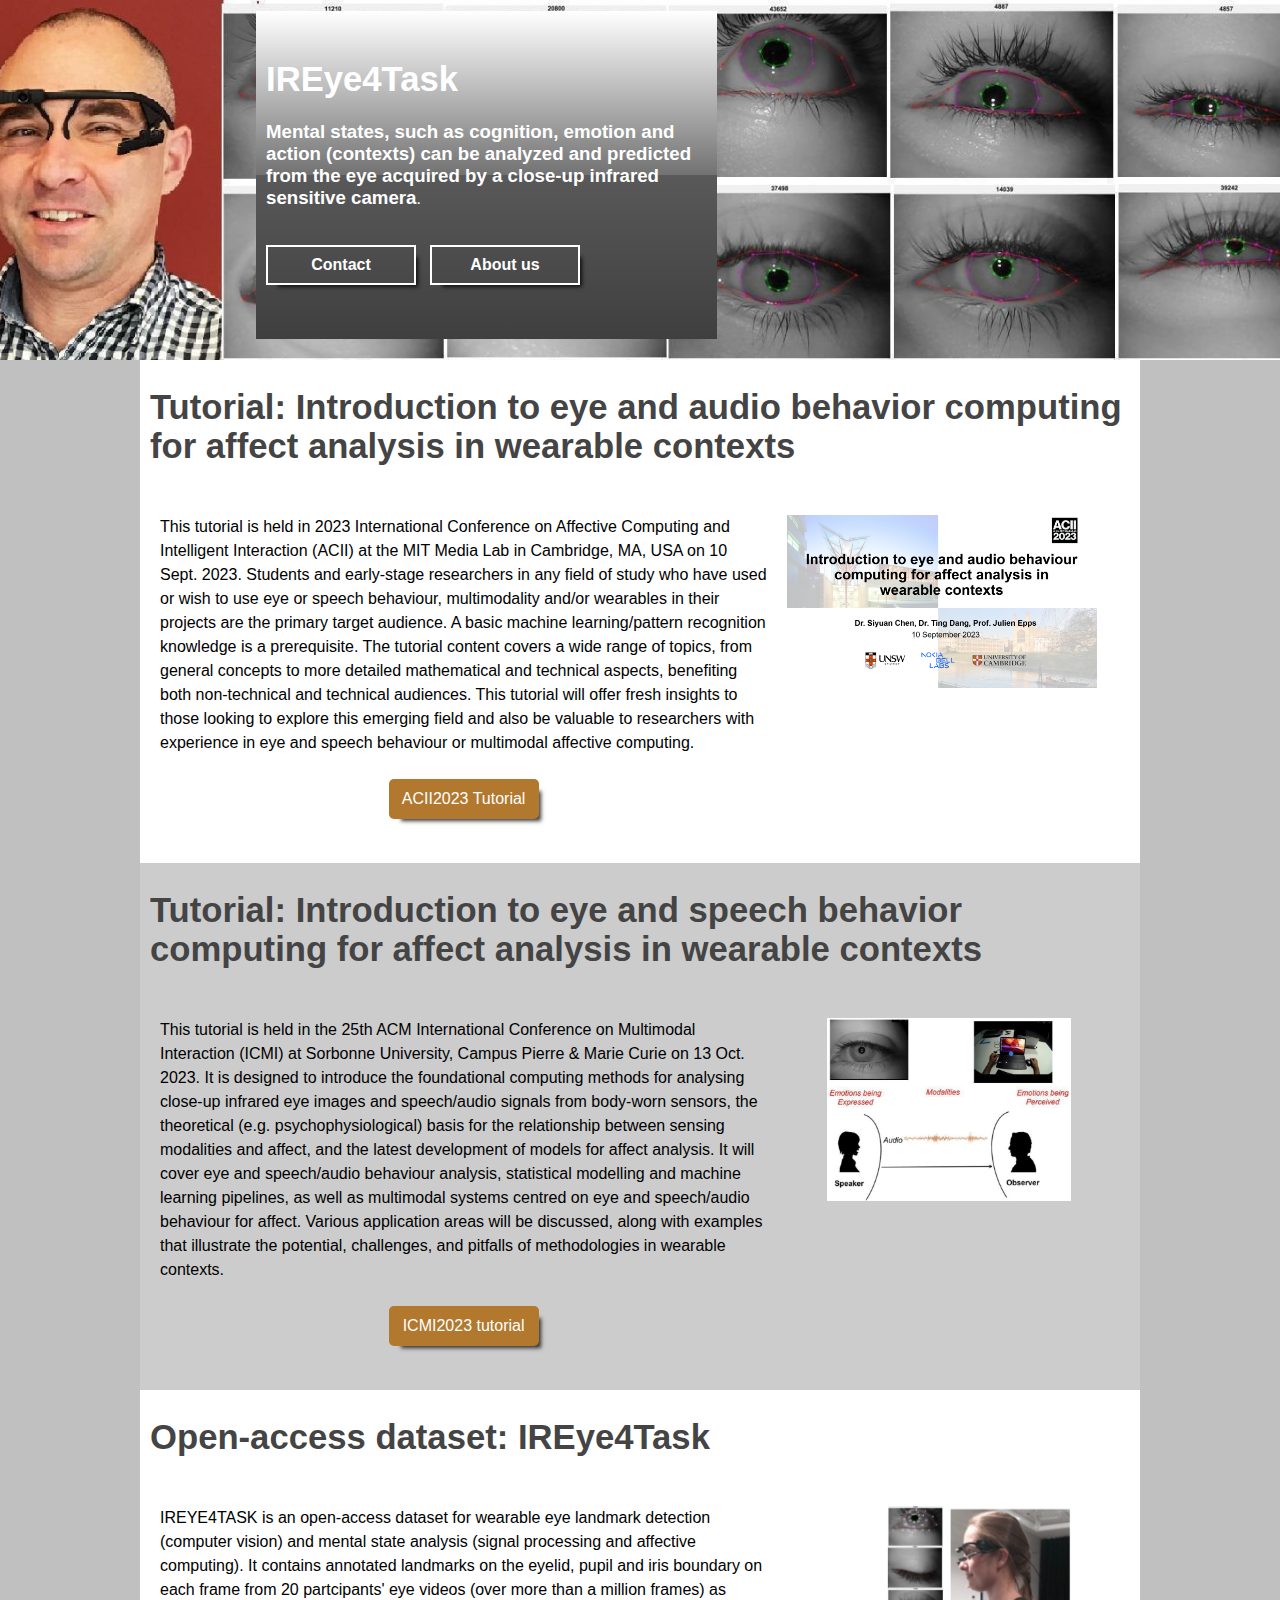
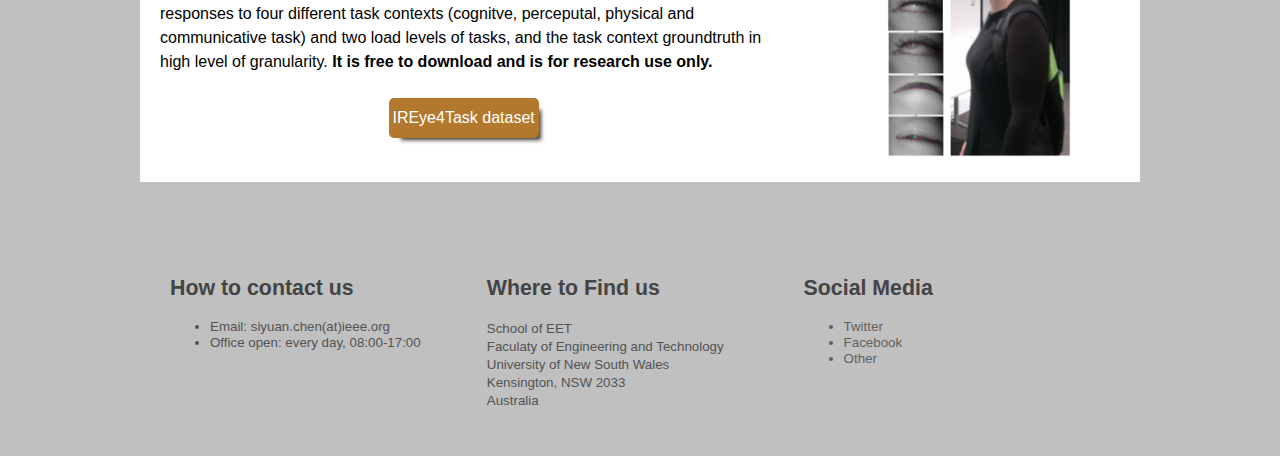
==== commit 7573a291: "Add files via upload" ====
--- a/index.html
+++ b/index.html
@@ -85,7 +85,7 @@
 <div style="clear:both"></div></div></div></div>
 </div>  </div>
 <div class="textstyle1">
-<div id="container_7d6eadac"><div id="container_7d6eadac_padding" ><div class="textstyle3"><span class="textstyle15"><br/></span><span class="textstyle2"><br/><br/></span><div id="container_718109b3"><div id="container_718109b3_padding" ><div class="textstyle3"><div id="container_5382d0f7"><div id="container_5382d0f7_padding" ><div class="textstyle3"><span class="textstyle16">How to contact us</span><span class="textstyle2"><br/></span>  <span class="textstyle17"> </span>
+<div id="container_7d6eadac"><div id="container_7d6eadac_padding" ><div class="textstyle3"><span class="textstyle15"><br/></span><span class="textstyle2"><br/><br/></span><div id="container_718109b3"><div id="container_718109b3_padding" ><div class="textstyle3"><div id="container_5382d0f7"><div id="container_5382d0f7_padding" ><div class="textstyle3"><span class="textstyle16">How to contact us</span><span class="textstyle2"><br/><br/></span>  <span class="textstyle17"> </span>
 <ul id="ul_7d88a215" class="ulstyle1">
 <li><span class="textstyle17">Email: siyuan.chen(at)ieee.org</span></li>
 <li><span class="textstyle17">Office open: every day, 08:00-17:00</span></div>
